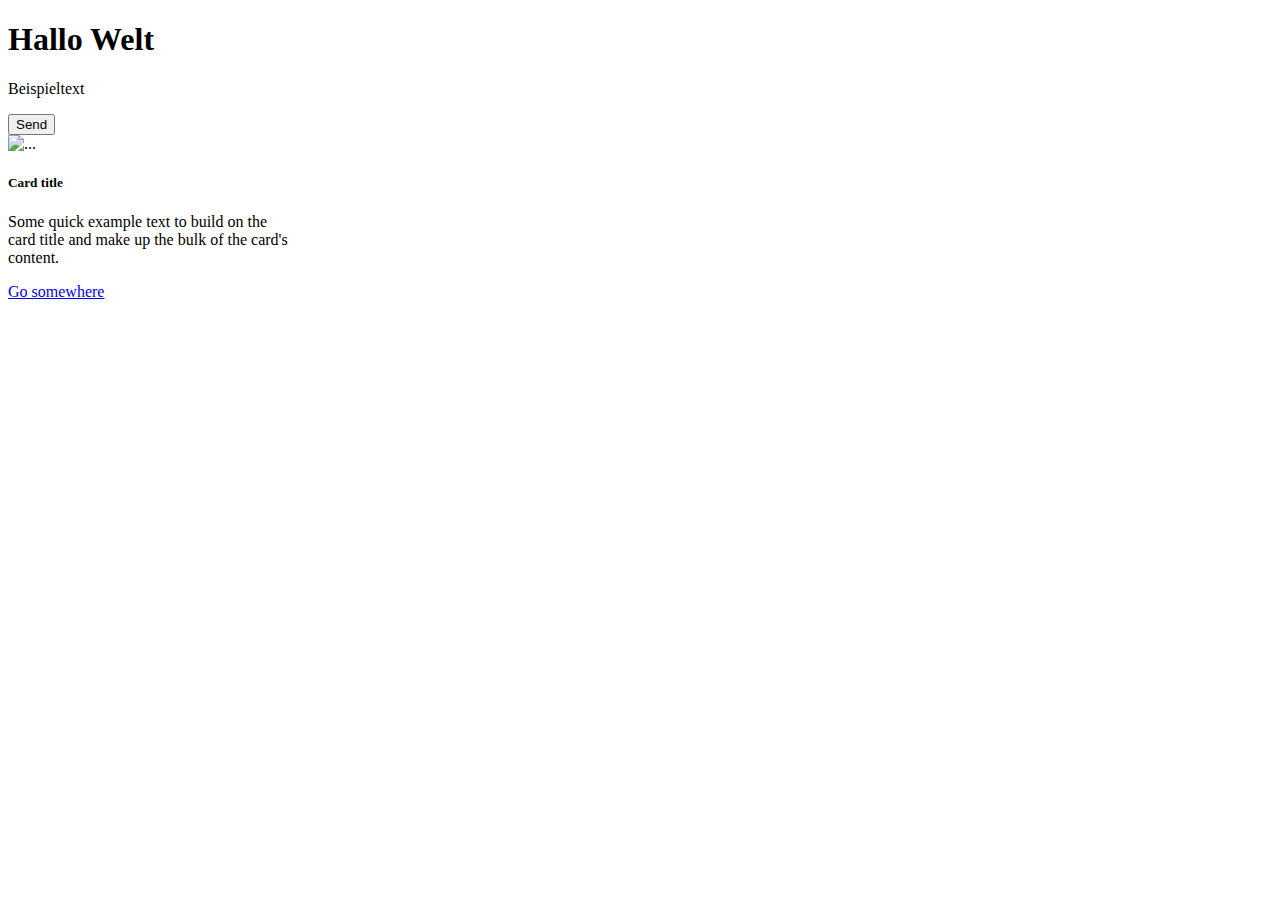
==== index.html @ 067fb77b "first commit" ====
<!DOCTYPE html>
<html lang="en">
<head>
    <meta charset="UTF-8">
    <meta name="viewport" content="width=device-width, initial-scale=1.0">
    <title>Document</title>

    <link rel="stylesheet" href="./node_modules/bootstrap/dist/css/bootstrap.min.css"></link>
    <link rel="stylesheet" href="./style/style.css"></link>


</head>
<body>
    <h1>Hallo Welt</h1>
    <p>Beispieltext</p>
    <button class="btn btn-secondary">Send</button>

    <div class="card" style="width: 18rem;">
        <img src="..." class="card-img-top" alt="...">
        <div class="card-body">
          <h5 class="card-title">Card title</h5>
          <p class="card-text">Some quick example text to build on the card title and make up the bulk of the card's content.</p>
          <a href="#" class="btn btn-primary">Go somewhere</a>
        </div>
      </div>

    <script src="./script/script.js"></script>
</body>
</html>
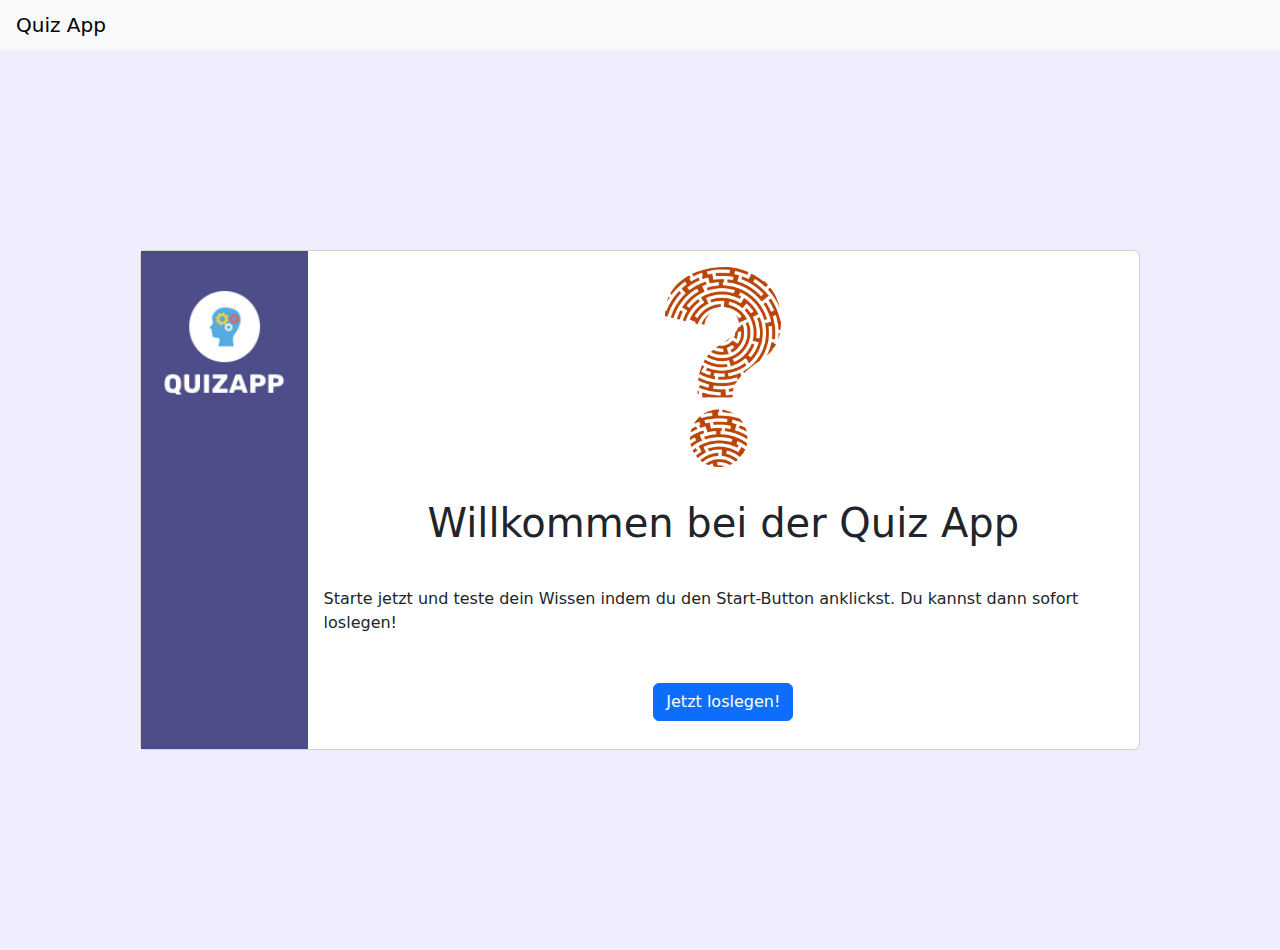
==== commit 300a0e7e: "started resposive, clean code" ====
--- a/index.html
+++ b/index.html
@@ -1,29 +1,116 @@
 <!DOCTYPE html>
 <html lang="en">
+
 <head>
     <meta charset="UTF-8">
     <meta name="viewport" content="width=device-width, initial-scale=1.0">
-    <title>Document</title>
+    <title>Quizapp</title>
 
-    <link rel="stylesheet" href="./node_modules/bootstrap/dist/css/bootstrap.min.css"></link>
-    <link rel="stylesheet" href="./style/style.css"></link>
+    <link rel="icon" type="x-icon/image" href="./assets/img/favicon.ico">
+    <link rel="stylesheet" href="./style/style.css">
+    <link rel="stylesheet" href="./style/mobile.css">
 
 
+    <!--Bootstrap-->
+    <link href="https://cdn.jsdelivr.net/npm/bootstrap@5.3.3/dist/css/bootstrap.min.css" rel="stylesheet"
+        integrity="sha384-QWTKZyjpPEjISv5WaRU9OFeRpok6YctnYmDr5pNlyT2bRjXh0JMhjY6hW+ALEwIH" crossorigin="anonymous">
+    <script src="https://cdn.jsdelivr.net/npm/bootstrap@5.3.3/dist/js/bootstrap.bundle.min.js"
+        integrity="sha384-YvpcrYf0tY3lHB60NNkmXc5s9fDVZLESaAA55NDzOxhy9GkcIdslK1eN7N6jIeHz"
+        crossorigin="anonymous"></script>
+
 </head>
-<body>
-    <h1>Hallo Welt</h1>
-    <p>Beispieltext</p>
-    <button class="btn btn-secondary">Send</button>
 
-    <div class="card" style="width: 18rem;">
-        <img src="..." class="card-img-top" alt="...">
-        <div class="card-body">
-          <h5 class="card-title">Card title</h5>
-          <p class="card-text">Some quick example text to build on the card title and make up the bulk of the card's content.</p>
-          <a href="#" class="btn btn-primary">Go somewhere</a>
+<body onload="init()">
+    <nav class="navbar navbar-light bg-light" style="width: 100vw;">
+        <span class="navbar-brand mb-0 h1 navbar_title">Quiz App</span>
+    </nav>
+    <div class="main">
+
+        <div class="start_screen" id="start_screen">
+            <div class="card card_flex card_start" style="width: 1000px; height: 500px;">
+                <div class="card_left">
+                    <img class="card-img-top logo" src="./assets/img/logo.png" alt="Card image cap">
+                </div>
+        
+                <div class="card_right">
+                    <div class="card-body card-body-start-screen">
+                        <img class="questionmark_img" src="./assets/img/questionmark.png">
+                        <h1 class="card-title">Willkommen bei der Quiz App</h1>
+                        <p class="card-text"> Starte jetzt und teste dein Wissen indem du den Start-Button anklickst. Du kannst dann sofort loslegen! </p>
+                        <div class="button_start_quiz">
+                            <button onclick="renderQuizQuestions()" type="button" class="btn btn-primary">Jetzt loslegen!</button>
+                        </div>
+                    </div>
+                </div>
+            </div>
         </div>
-      </div>
 
+        <div id="questions_screen">
+            <div class="card card_flex card_questions" style="width: 1000px; height: 500px;">
+                <div class="card_left">
+                    <img class="card-img-top logo" src="./assets/img/logo.png" alt="Card image cap">
+                </div>
+                <div class="card_right">
+                    <div class="card-body">
+                        <h5 class="card-title" id="question_div"></h5>
+                        <div class="card answer_options" id="answer_option" onclick="chooseAnswer('answer_1')">
+                            <div class="question_letter">A</div>
+                            <div class="card-body" id="answer_1"></div>
+                        </div>
+                        <div class="card answer_options" id="answer_option" onclick="chooseAnswer('answer_2')">
+                            <div class="question_letter">B</div>
+                            <div class="card-body" id="answer_2"></div>
+                        </div>
+                        <div class="card answer_options" id="answer_option" onclick="chooseAnswer('answer_3')">
+                            <div class="question_letter">C</div>
+                            <div class="card-body" id="answer_3"></div>
+                        </div>
+                        <div class="card answer_options" id="answer_option" onclick="chooseAnswer('answer_4')">
+                            <div class="question_letter">D</div>
+                            <div class="card-body" id="answer_4"></div>
+                        </div>
+                        <div class="bottom_part_question_screen">
+                            <p class="show_amount_question">Frage <strong id="question_number">1</strong> von <strong id="amount_questions"></strong>
+                            <div class="forward_button_div">
+                                <button onclick="nextQuestion()" type="button" class="btn btn-primary" id="next_button"
+                                    disabled>Nächste Frage</button>
+                            </div>
+                            </p>
+                        </div>
+                    </div>
+                </div>
+            </div>
+        </div>
+
+        <div style="display: none;" id="end_screen">
+            <div class="card card_flex" style="width: 900px; height: 500px;">
+                <div class="card_left">
+                    <img class="card-img-top logo" src="./assets/img/logo.png" alt="Card image cap">
+                </div>
+                <div class="card_right">
+                    <div class="card-body card-body-finishing-screen">
+                        <div class="center_div">
+                            <img class="tropy_img_end_screen" src="./assets/img/brain result.png">
+                        </div>
+                        <div class="center_div">
+                            <h2 class="card-title" id="">Glückwunsch, du hast das Quiz beendet!</h2>
+                        </div>
+                        <div class="show_amount_right_answers">
+                            <p><strong>Deine Punktezahl beträgt:</strong><strong id="amount_correct_answers"></strong>
+                                von <strong id="amount_questions_finishing_screen"></strong> </p>
+                        </div>
+                        <div class="forward_button_div">
+                            <button onclick="playNewRound()" type="button" class="btn btn-primary" id="">Neu starten</button>
+                        </div>
+                    </div>
+                </div>
+            </div>
+        </div>
+
+    </div>
     <script src="./script/script.js"></script>
+    <script src="./script/quizapp_db.js"></script>
 </body>
-</html>+
+</html>
+
--- a/style/style.css
+++ b/style/style.css
@@ -0,0 +1,144 @@
+body {
+    background-color: rgba(43, 0, 255, 0.07) !important;
+    min-height: 100vh;
+    max-width: 100vh;
+    display: flex !important;
+    flex-direction: column !important;
+}
+
+.main {
+    display: flex !important;
+    justify-content: center;
+    align-items: center;
+    flex-direction: column !important;
+    min-width: 100vw;
+    height: 100vh;
+    margin: 0 auto;
+}
+
+.card_left {
+    width: 200px;
+    height: auto;
+    background-color: rgba(9, 9, 91, 0.723);
+    display: flex;
+    justify-content: center;
+    align-items: flex-start;
+    padding-top: 40px;
+}
+
+.card_flex {
+    display: flex;
+    flex-direction: row !important;
+}
+
+.answer_options {
+    margin-bottom: 16px;
+    height: 80px !important;
+}
+
+.logo {
+    width: 120px !important;
+    height: auto;
+}
+
+.card_right {
+    width: 100%;
+}
+
+#answer_option {
+    cursor: pointer;
+}
+
+.tropy_img_end_screen {
+    width: auto;
+    height: 200px;
+}
+
+.show_amount_right_answers {
+    display: flex;
+    justify-content: center;
+    align-items: center;
+}
+
+.center_div {
+    width: 100%;
+    display: flex;
+    justify-content: center;
+    align-items: center;
+}
+
+.answer_options {
+    display: flex !important;
+    justify-content: space-between;
+    align-items: center;
+    flex-direction: row !important;
+    padding: 0 24px;
+}
+
+.question_letter {
+    border: 2px solid white;
+    padding: 8px 16px;
+    color: white;
+    border-radius: 10%;
+    font-weight: 700;
+    background-color: rgba(128, 128, 128, 0.427);
+}
+
+.bg-success,
+.bg-danger {
+    color: white !important;
+}
+
+.bottom_part_question_screen {
+    width: 100% !important;
+    display: flex !important;
+    justify-content: flex-end !important;
+    align-items: center;
+    gap: 32px;
+}
+
+.bottom_part_question_screen p {
+    margin-block-start: 0;
+    margin-block-end: 0;
+    color: grey;
+}
+
+.forward_button_div {
+    width: auto;
+}
+
+.start_screen {
+    display: flex;
+    justify-content: center;
+    align-items: center;
+}
+
+.button_start_quiz {
+    display: flex;
+    justify-content: center;
+    align-items: center;
+}
+
+.questionmark_img {
+    height: 200px;
+    width: auto;
+}
+
+.card-body-start-screen{
+    display: flex;
+    justify-content: center;
+    align-items: center;
+    flex-direction: column;
+    gap: 32px;
+}
+.navbar_title{
+    padding: 16px;
+}
+
+.card-body-finishing-screen{
+    display: flex;
+    justify-content: center;
+    align-items: center;
+    flex-direction: column;
+    gap: 32px;
+}--- a/style/mobile.css
+++ b/style/mobile.css
@@ -0,0 +1,54 @@
+@media(max-width: 1050px){
+    .card_left{
+        display: none;
+    }
+    .card_flex{
+        width: 750px !important;
+        text-align: center;
+    }
+    .answer_options {
+        height: 120px !important;
+    }
+    .card_questions{
+        height: 680px !important;
+    }
+    .card-title{
+        padding-bottom: 16px;
+    }
+    body{
+        height: fit-content !important;
+    }
+}
+
+@media(max-width: 825px){
+    .card_flex{
+        width: 500px !important;
+    }
+    .answer_options {
+        height: 120px !important;
+    }
+    .card_questions{
+        height: 700px !important;
+    }
+    .card_start{
+        height: 550px !important;
+    }
+}
+
+@media(max-width: 550px){
+    .card_flex{
+        width: 300px !important;
+    }
+    .answer_options {
+        height: 180px !important;
+    }
+    .card_questions{
+        height: 970px !important;
+    }
+    .card_start{
+        height: 600px !important;
+    }
+    .show_amount_question{
+        font-size: 12px;
+    }
+}